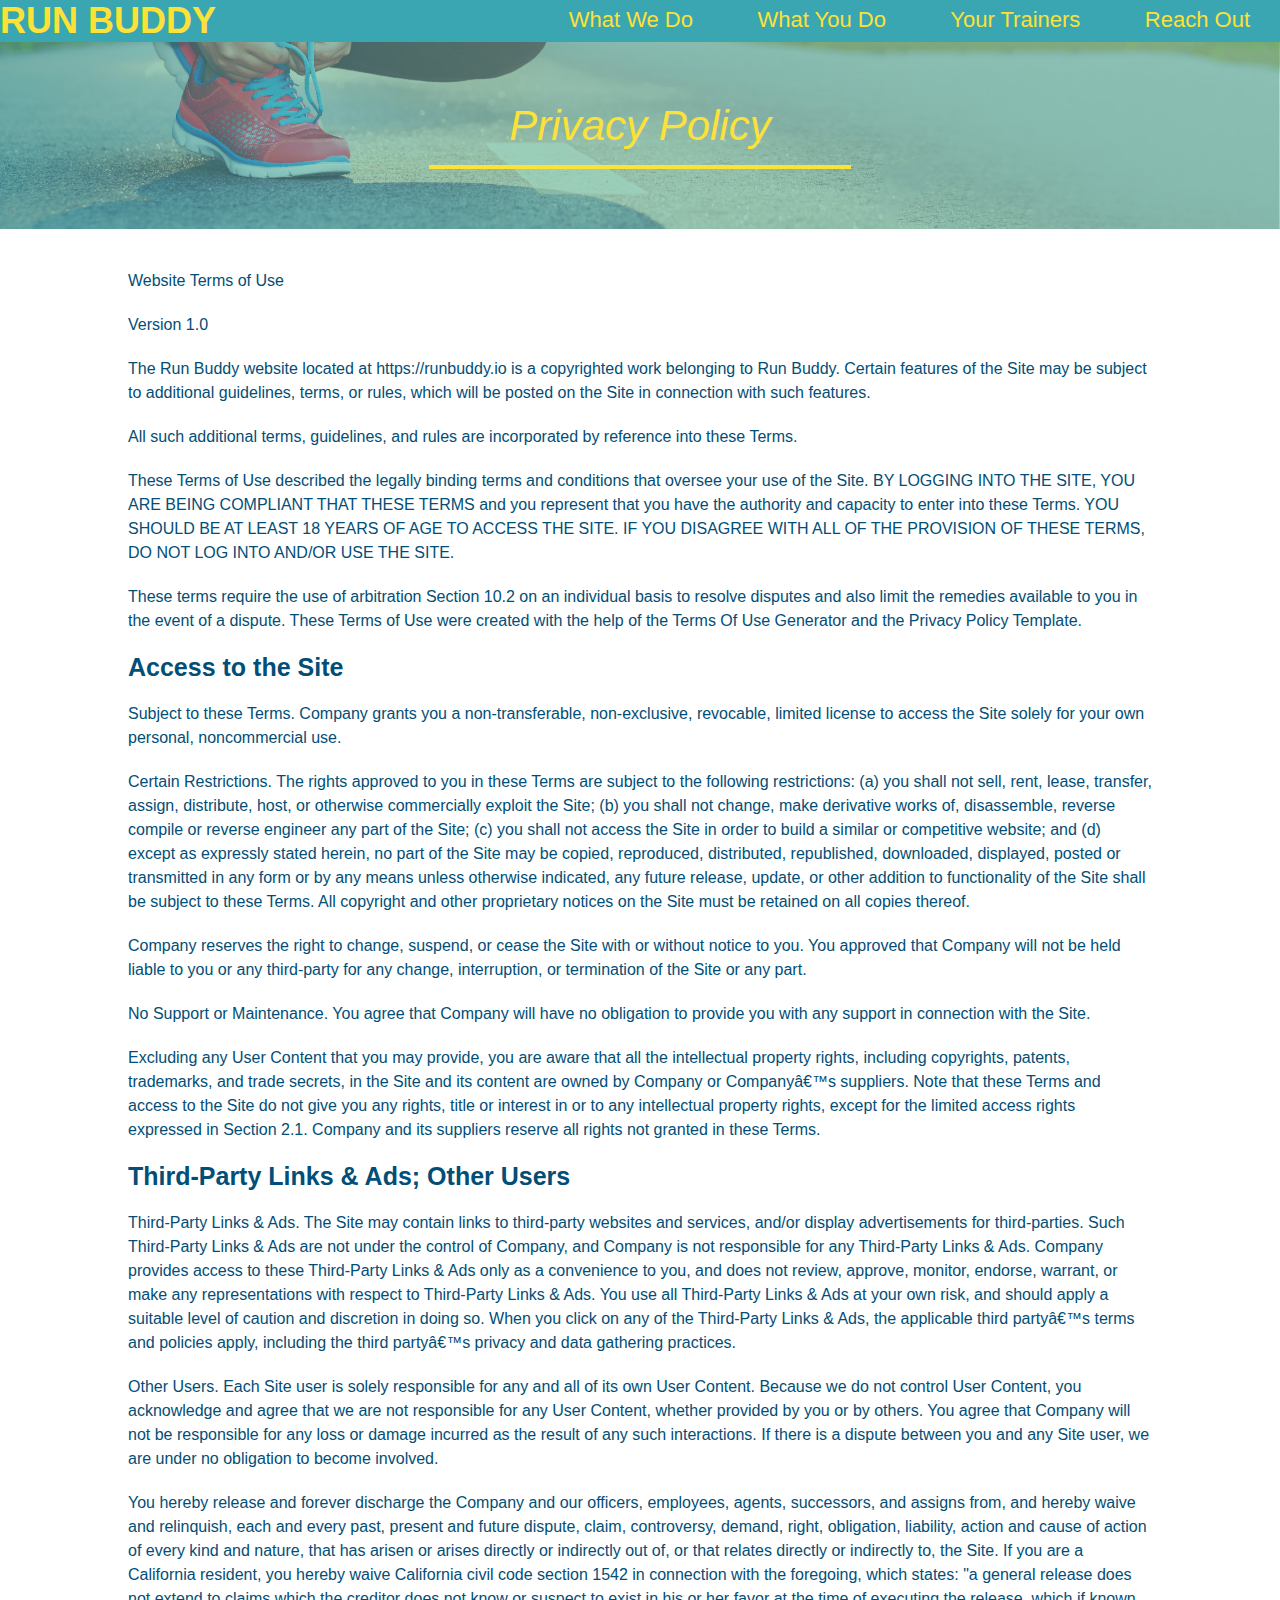
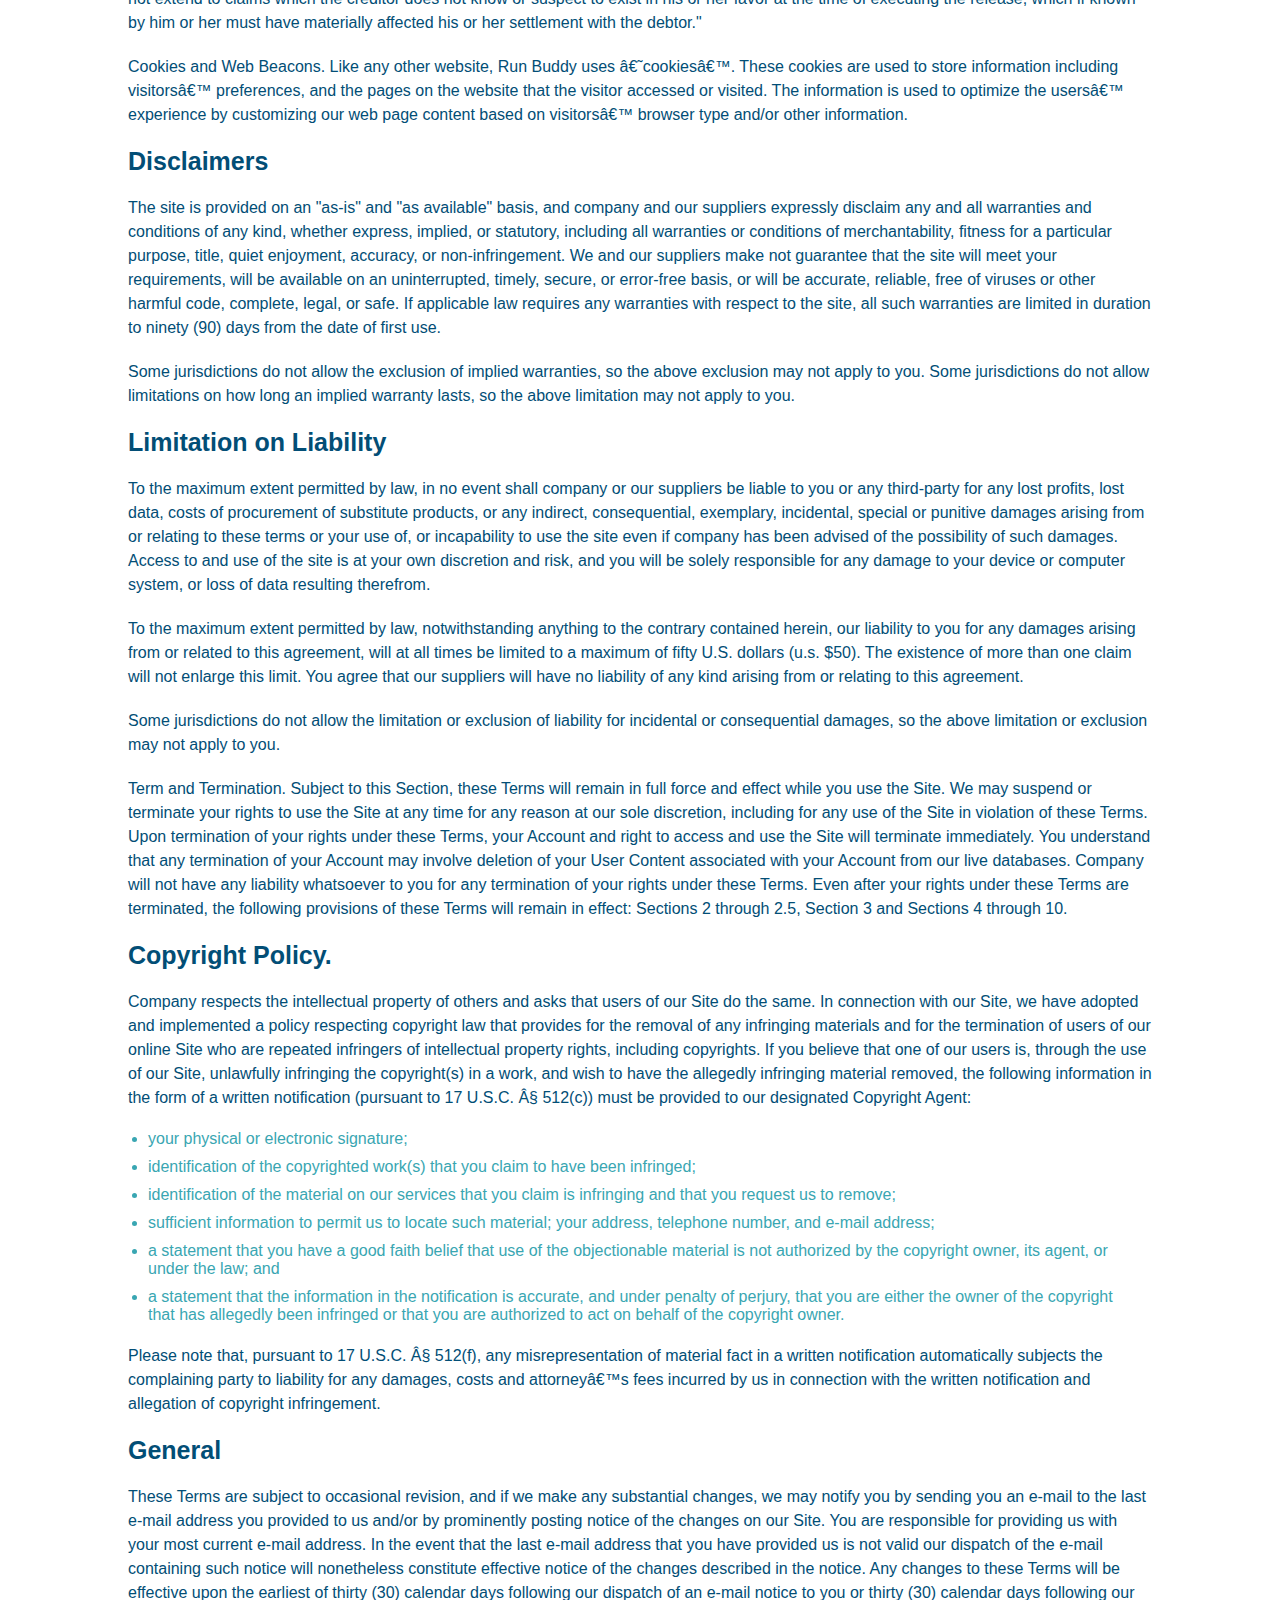
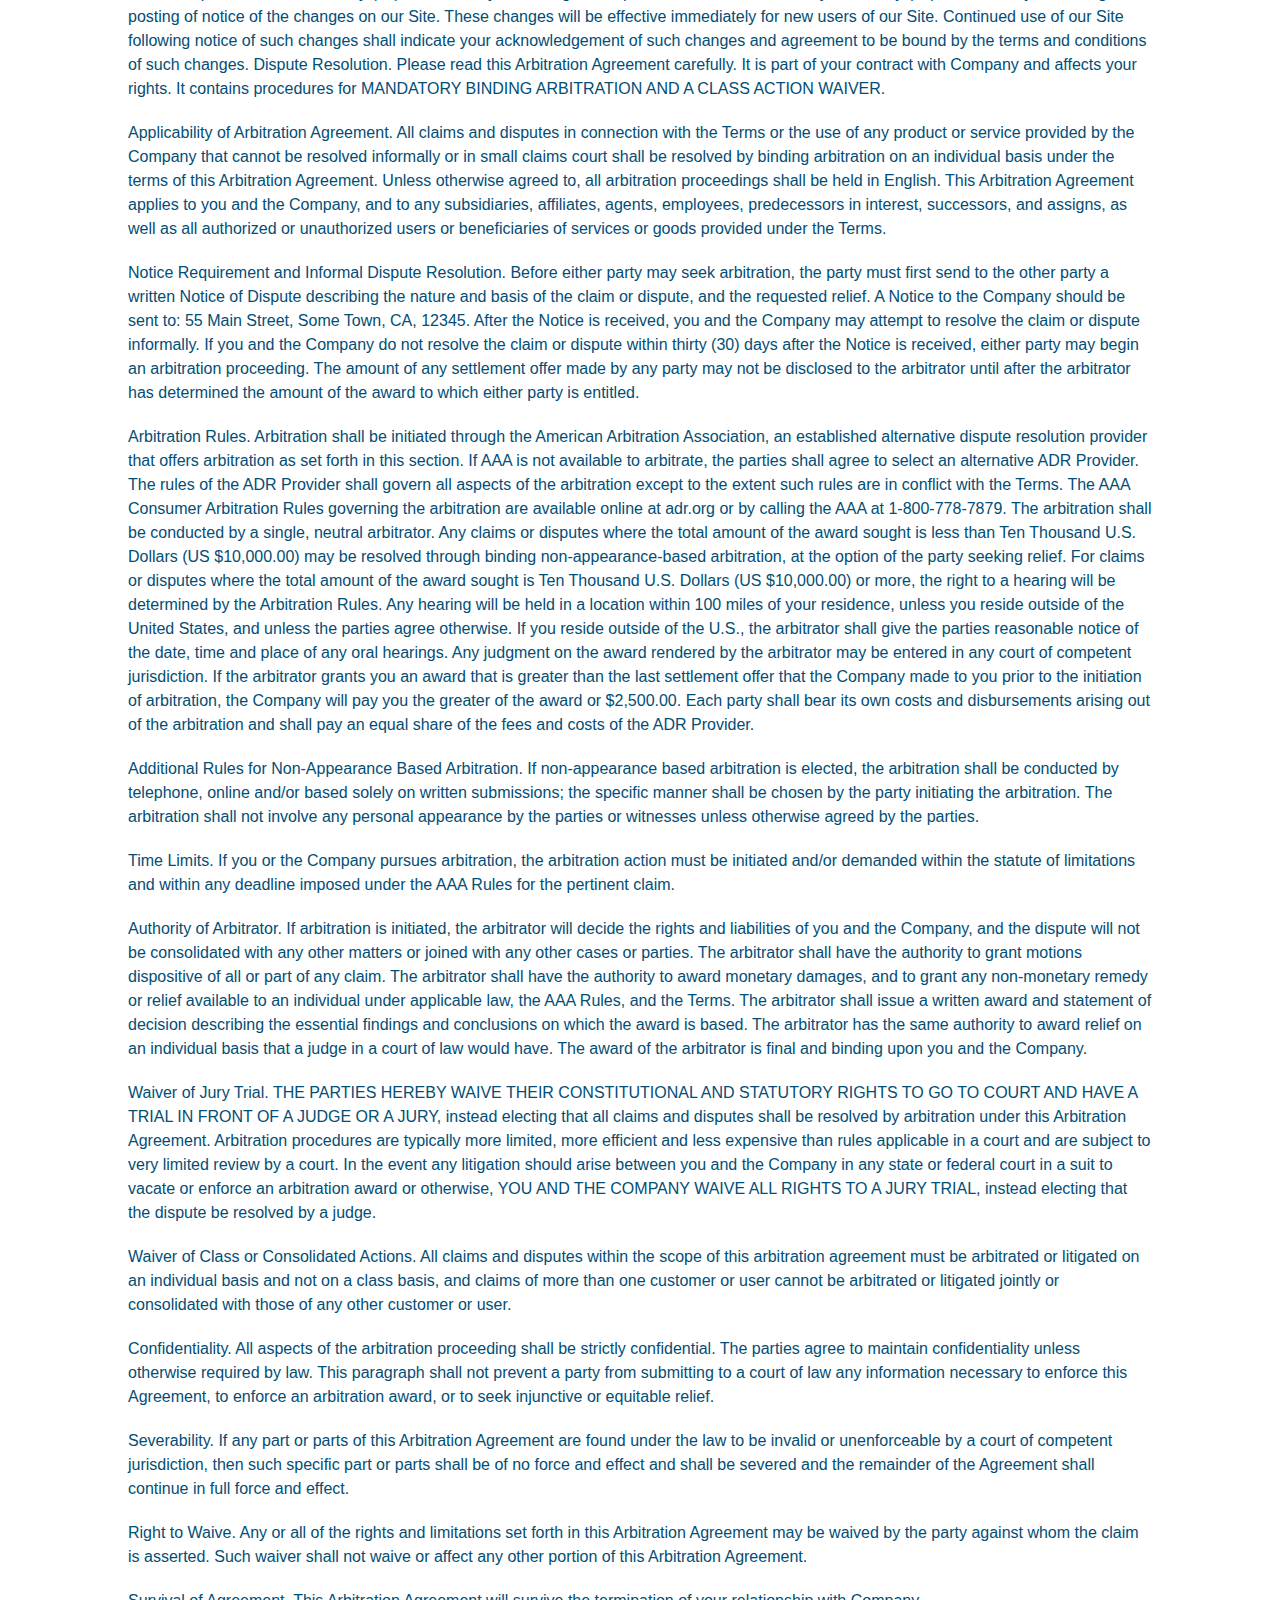
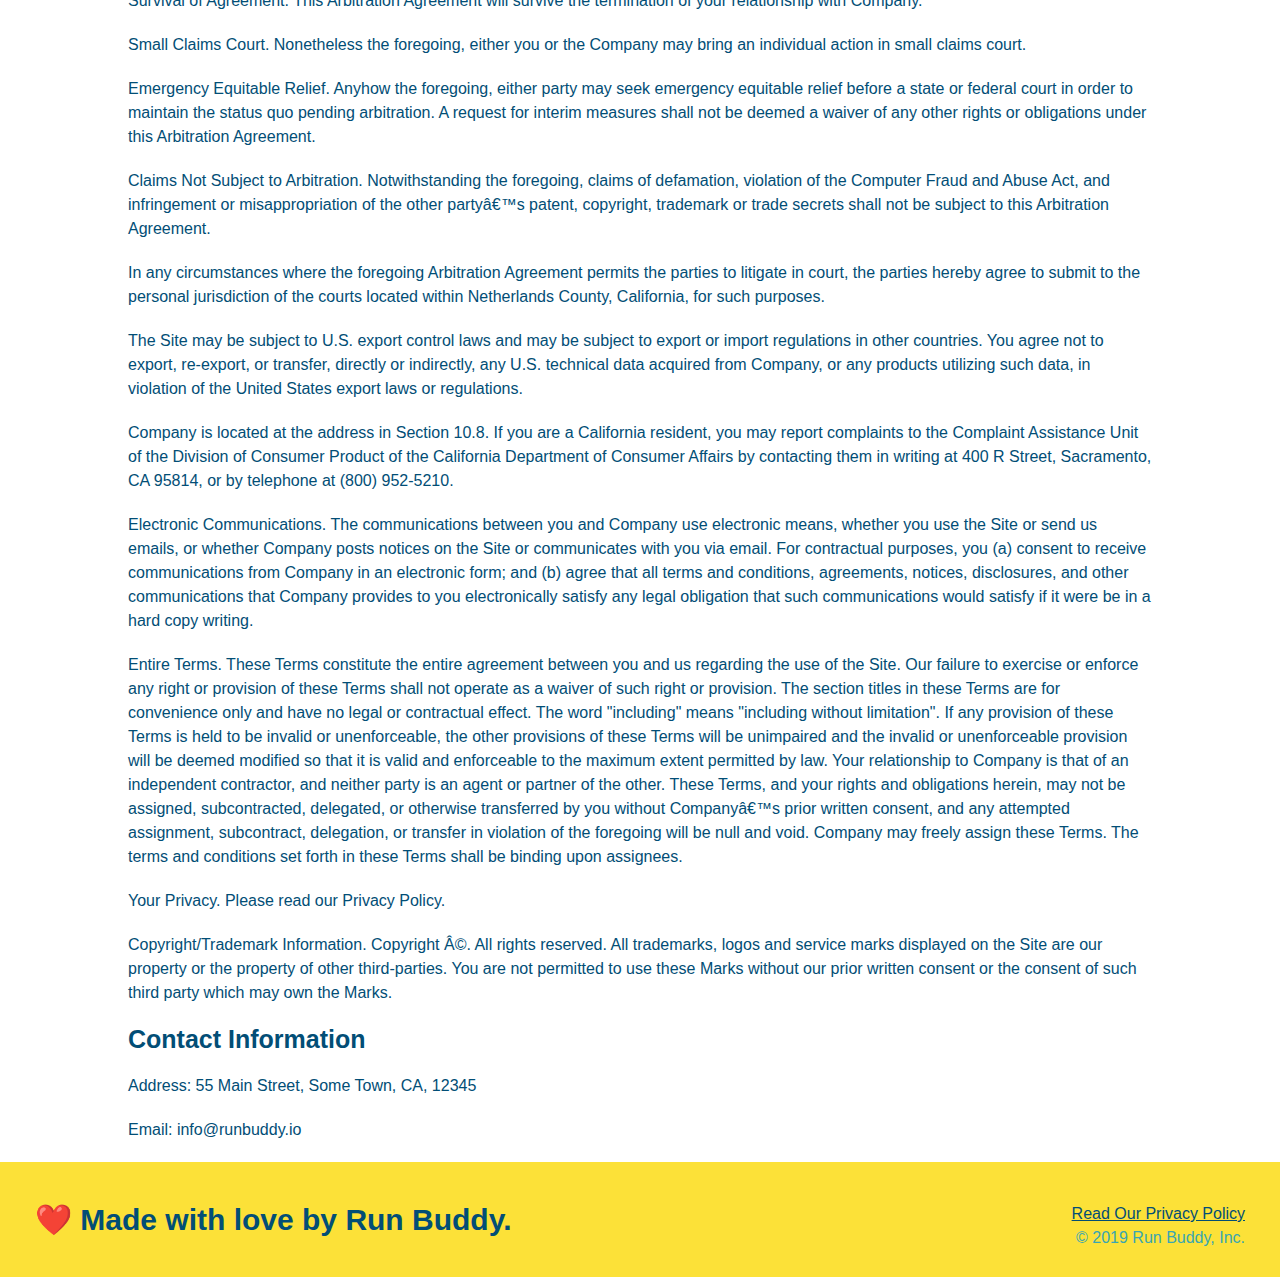
==== privacy-policy.html @ 7460c60f "<privacy policy>" ====
<!DOCTYPE html>
<html lang="en">
<head>
    <meta charset="UTF-8">
    <title>Privacy Policy - Run Buddy</title>
    <link rel="stylesheet" href="assets/css/style.css">
    <link rel="stylesheet" href="assets/css/secondary-style.css">
</head>
<body>
<header> 
    <h1>
        <a href="/">RUN BUDDY</a>
    </h1>
<nav>
<!--unorder list elments-->
<ul>
    <!--list item elment-->
<li>
    <!--anchor elemnt-->
    <a href="index.html#what-we-do">What We Do</a>
</li>
<li>
    <a href="index.html#what-you-do">What You Do</a>
</li>
<li>
    <a href="index.html#your-trainers">Your Trainers</a>
</li>
<li>
    <a href="index.html#reach-out">Reach Out</a>
</li>
</ul>
</nav>
</header>
<section class="hero">
    <h2 class="page-title">Privacy Policy</h2>
</section>
<article class="secondary-content">
    <p>
        Website Terms of Use
      </p>

      <p>
        Version 1.0
      </p>

      <p>
        The Run Buddy website located at https://runbuddy.io is a copyrighted work belonging to Run Buddy. Certain
        features of the Site may be subject to additional guidelines, terms, or rules, which will be posted on the Site
        in connection with such features.
      </p>

      <p>
        All such additional terms, guidelines, and rules are incorporated by reference into these Terms.
      </p>

      <p>
        These Terms of Use described the legally binding terms and conditions that oversee your use of the Site. BY
        LOGGING INTO THE SITE, YOU ARE BEING COMPLIANT THAT THESE TERMS and you represent that you have the authority
        and capacity to enter into these Terms. YOU SHOULD BE AT LEAST 18 YEARS OF AGE TO ACCESS THE SITE. IF YOU
        DISAGREE WITH ALL OF THE PROVISION OF THESE TERMS, DO NOT LOG INTO AND/OR USE THE SITE.
      </p>

      <p>
        These terms require the use of arbitration Section 10.2 on an individual basis to resolve disputes and also
        limit the remedies available to you in the event of a dispute. These Terms of Use were created with the help of
        the Terms Of Use Generator and the Privacy Policy Template.
      </p>

      <h3>
        Access to the Site
      </h3>

      <p>
        Subject to these Terms. Company grants you a non-transferable, non-exclusive, revocable, limited license to
        access the Site solely for your own personal, noncommercial use.
      </p>

      <p>
        Certain Restrictions. The rights approved to you in these Terms are subject to the following restrictions: (a)
        you shall not sell, rent, lease, transfer, assign, distribute, host, or otherwise commercially exploit the Site;
        (b) you shall not change, make derivative works of, disassemble, reverse compile or reverse engineer any part of
        the Site; (c) you shall not access the Site in order to build a similar or competitive website; and (d) except
        as expressly stated herein, no part of the Site may be copied, reproduced, distributed, republished, downloaded,
        displayed, posted or transmitted in any form or by any means unless otherwise indicated, any future release,
        update, or other addition to functionality of the Site shall be subject to these Terms. All copyright and other
        proprietary notices on the Site must be retained on all copies thereof.
      </p>

      <p>
        Company reserves the right to change, suspend, or cease the Site with or without notice to you. You approved
        that Company will not be held liable to you or any third-party for any change, interruption, or termination of
        the Site or any part.
      </p>

      <p>
        No Support or Maintenance. You agree that Company will have no obligation to provide you with any support in
        connection with the Site.
      </p>

      <p>
        Excluding any User Content that you may provide, you are aware that all the intellectual property rights,
        including copyrights, patents, trademarks, and trade secrets, in the Site and its content are owned by Company
        or Companyâ€™s suppliers. Note that these Terms and access to the Site do not give you any rights, title or
        interest in or to any intellectual property rights, except for the limited access rights expressed in Section
        2.1. Company and its suppliers reserve all rights not granted in these Terms.
      </p>

      <h3>
        Third-Party Links & Ads; Other Users
      </h3>

      <p>
        Third-Party Links & Ads. The Site may contain links to third-party websites and services, and/or display
        advertisements for third-parties. Such Third-Party Links & Ads are not under the control of Company, and Company
        is not responsible for any Third-Party Links & Ads. Company provides access to these Third-Party Links & Ads
        only as a convenience to you, and does not review, approve, monitor, endorse, warrant, or make any
        representations with respect to Third-Party Links & Ads. You use all Third-Party Links & Ads at your own risk,
        and should apply a suitable level of caution and discretion in doing so. When you click on any of the
        Third-Party Links & Ads, the applicable third partyâ€™s terms and policies apply, including the third partyâ€™s
        privacy and data gathering practices.
      </p>

      <p>
        Other Users. Each Site user is solely responsible for any and all of its own User Content. Because we do not
        control User Content, you acknowledge and agree that we are not responsible for any User Content, whether
        provided by you or by others. You agree that Company will not be responsible for any loss or damage incurred as
        the result of any such interactions. If there is a dispute between you and any Site user, we are under no
        obligation to become involved.
      </p>

      <p>
        You hereby release and forever discharge the Company and our officers, employees, agents, successors, and
        assigns from, and hereby waive and relinquish, each and every past, present and future dispute, claim,
        controversy, demand, right, obligation, liability, action and cause of action of every kind and nature, that has
        arisen or arises directly or indirectly out of, or that relates directly or indirectly to, the Site. If you are
        a California resident, you hereby waive California civil code section 1542 in connection with the foregoing,
        which states: "a general release does not extend to claims which the creditor does not know or suspect to exist
        in his or her favor at the time of executing the release, which if known by him or her must have materially
        affected his or her settlement with the debtor."
      </p>

      <p>
        Cookies and Web Beacons. Like any other website, Run Buddy uses â€˜cookiesâ€™. These cookies are used to store
        information including visitorsâ€™ preferences, and the pages on the website that the visitor accessed or visited.
        The information is used to optimize the usersâ€™ experience by customizing our web page content based on visitorsâ€™
        browser type and/or other information.
      </p>

      <h3>
        Disclaimers
      </h3>

      <p>
        The site is provided on an "as-is" and "as available" basis, and company and our suppliers expressly disclaim
        any and all warranties and conditions of any kind, whether express, implied, or statutory, including all
        warranties or conditions of merchantability, fitness for a particular purpose, title, quiet enjoyment, accuracy,
        or non-infringement. We and our suppliers make not guarantee that the site will meet your requirements, will be
        available on an uninterrupted, timely, secure, or error-free basis, or will be accurate, reliable, free of
        viruses or other harmful code, complete, legal, or safe. If applicable law requires any warranties with respect
        to the site, all such warranties are limited in duration to ninety (90) days from the date of first use.
      </p>

      <p>
        Some jurisdictions do not allow the exclusion of implied warranties, so the above exclusion may not apply to
        you. Some jurisdictions do not allow limitations on how long an implied warranty lasts, so the above limitation
        may not apply to you.
      </p>

      <h3>
        Limitation on Liability
      </h3>

      <p>
        To the maximum extent permitted by law, in no event shall company or our suppliers be liable to you or any
        third-party for any lost profits, lost data, costs of procurement of substitute products, or any indirect,
        consequential, exemplary, incidental, special or punitive damages arising from or relating to these terms or
        your use of, or incapability to use the site even if company has been advised of the possibility of such
        damages. Access to and use of the site is at your own discretion and risk, and you will be solely responsible
        for any damage to your device or computer system, or loss of data resulting therefrom.
      </p>

      <p>
        To the maximum extent permitted by law, notwithstanding anything to the contrary contained herein, our liability
        to you for any damages arising from or related to this agreement, will at all times be limited to a maximum of
        fifty U.S. dollars (u.s. $50). The existence of more than one claim will not enlarge this limit. You agree that
        our suppliers will have no liability of any kind arising from or relating to this agreement.
      </p>

      <p>
        Some jurisdictions do not allow the limitation or exclusion of liability for incidental or consequential
        damages, so the above limitation or exclusion may not apply to you.
      </p>

      <p>
        Term and Termination. Subject to this Section, these Terms will remain in full force and effect while you use
        the Site. We may suspend or terminate your rights to use the Site at any time for any reason at our sole
        discretion, including for any use of the Site in violation of these Terms. Upon termination of your rights under
        these Terms, your Account and right to access and use the Site will terminate immediately. You understand that
        any termination of your Account may involve deletion of your User Content associated with your Account from our
        live databases. Company will not have any liability whatsoever to you for any termination of your rights under
        these Terms. Even after your rights under these Terms are terminated, the following provisions of these Terms
        will remain in effect: Sections 2 through 2.5, Section 3 and Sections 4 through 10.
      </p>

      <h3>
        Copyright Policy.
      </h3>

      <p>
        Company respects the intellectual property of others and asks that users of our Site do the same. In connection
        with our Site, we have adopted and implemented a policy respecting copyright law that provides for the removal
        of any infringing materials and for the termination of users of our online Site who are repeated infringers of
        intellectual property rights, including copyrights. If you believe that one of our users is, through the use of
        our Site, unlawfully infringing the copyright(s) in a work, and wish to have the allegedly infringing material
        removed, the following information in the form of a written notification (pursuant to 17 U.S.C. Â§ 512(c)) must
        be provided to our designated Copyright Agent:
      </p>

      <ul>
        <li>
          your physical or electronic signature;
        </li>
        <li>
          identification of the copyrighted work(s) that you claim to have been infringed;
        </li>
        <li>
          identification of the material on our services that you claim is infringing and that you request us to remove;
        </li>
        <li>
          sufficient information to permit us to locate such material; your address, telephone number, and e-mail
          address;
        </li>
        <li>
          a statement that you have a good faith belief that use of the objectionable material is not authorized by the
          copyright owner, its agent, or under the law; and
        </li>
        <li>
          a statement that the information in the notification is accurate, and under penalty of perjury, that you are
          either the owner of the copyright that has allegedly been infringed or that you are authorized to act on
          behalf of the copyright owner.
        </li>
      </ul>

      <p>
        Please note that, pursuant to 17 U.S.C. Â§ 512(f), any misrepresentation of material fact in a written
        notification automatically subjects the complaining party to liability for any damages, costs and attorneyâ€™s
        fees incurred by us in connection with the written notification and allegation of copyright infringement.
      </p>

      <h3>
        General
      </h3>

      <p>
        These Terms are subject to occasional revision, and if we make any substantial changes, we may notify you by
        sending you an e-mail to the last e-mail address you provided to us and/or by prominently posting notice of the
        changes on our Site. You are responsible for providing us with your most current e-mail address. In the event
        that the last e-mail address that you have provided us is not valid our dispatch of the e-mail containing such
        notice will nonetheless constitute effective notice of the changes described in the notice. Any changes to these
        Terms will be effective upon the earliest of thirty (30) calendar days following our dispatch of an e-mail
        notice to you or thirty (30) calendar days following our posting of notice of the changes on our Site. These
        changes will be effective immediately for new users of our Site. Continued use of our Site following notice of
        such changes shall indicate your acknowledgement of such changes and agreement to be bound by the terms and
        conditions of such changes. Dispute Resolution. Please read this Arbitration Agreement carefully. It is part of
        your contract with Company and affects your rights. It contains procedures for MANDATORY BINDING ARBITRATION AND
        A CLASS ACTION WAIVER.
      </p>

      <p>
        Applicability of Arbitration Agreement. All claims and disputes in connection with the Terms or the use of any
        product or service provided by the Company that cannot be resolved informally or in small claims court shall be
        resolved by binding arbitration on an individual basis under the terms of this Arbitration Agreement. Unless
        otherwise agreed to, all arbitration proceedings shall be held in English. This Arbitration Agreement applies to
        you and the Company, and to any subsidiaries, affiliates, agents, employees, predecessors in interest,
        successors, and assigns, as well as all authorized or unauthorized users or beneficiaries of services or goods
        provided under the Terms.
      </p>

      <p>
        Notice Requirement and Informal Dispute Resolution. Before either party may seek arbitration, the party must
        first send to the other party a written Notice of Dispute describing the nature and basis of the claim or
        dispute, and the requested relief. A Notice to the Company should be sent to: 55 Main Street, Some Town, CA,
        12345. After the Notice is received, you and the Company may attempt to resolve the claim or dispute informally.
        If you and the Company do not resolve the claim or dispute within thirty (30) days after the Notice is received,
        either party may begin an arbitration proceeding. The amount of any settlement offer made by any party may not
        be disclosed to the arbitrator until after the arbitrator has determined the amount of the award to which either
        party is entitled.
      </p>

      <p>
        Arbitration Rules. Arbitration shall be initiated through the American Arbitration Association, an established
        alternative dispute resolution provider that offers arbitration as set forth in this section. If AAA is not
        available to arbitrate, the parties shall agree to select an alternative ADR Provider. The rules of the ADR
        Provider shall govern all aspects of the arbitration except to the extent such rules are in conflict with the
        Terms. The AAA Consumer Arbitration Rules governing the arbitration are available online at adr.org or by
        calling the AAA at 1-800-778-7879. The arbitration shall be conducted by a single, neutral arbitrator. Any
        claims or disputes where the total amount of the award sought is less than Ten Thousand U.S. Dollars (US
        $10,000.00) may be resolved through binding non-appearance-based arbitration, at the option of the party seeking
        relief. For claims or disputes where the total amount of the award sought is Ten Thousand U.S. Dollars (US
        $10,000.00) or more, the right to a hearing will be determined by the Arbitration Rules. Any hearing will be
        held in a location within 100 miles of your residence, unless you reside outside of the United States, and
        unless the parties agree otherwise. If you reside outside of the U.S., the arbitrator shall give the parties
        reasonable notice of the date, time and place of any oral hearings. Any judgment on the award rendered by the
        arbitrator may be entered in any court of competent jurisdiction. If the arbitrator grants you an award that is
        greater than the last settlement offer that the Company made to you prior to the initiation of arbitration, the
        Company will pay you the greater of the award or $2,500.00. Each party shall bear its own costs and
        disbursements arising out of the arbitration and shall pay an equal share of the fees and costs of the ADR
        Provider.
      </p>

      <p>
        Additional Rules for Non-Appearance Based Arbitration. If non-appearance based arbitration is elected, the
        arbitration shall be conducted by telephone, online and/or based solely on written submissions; the specific
        manner shall be chosen by the party initiating the arbitration. The arbitration shall not involve any personal
        appearance by the parties or witnesses unless otherwise agreed by the parties.
      </p>

      <p>
        Time Limits. If you or the Company pursues arbitration, the arbitration action must be initiated and/or demanded
        within the statute of limitations and within any deadline imposed under the AAA Rules for the pertinent claim.
      </p>

      <p>
        Authority of Arbitrator. If arbitration is initiated, the arbitrator will decide the rights and liabilities of
        you and the Company, and the dispute will not be consolidated with any other matters or joined with any other
        cases or parties. The arbitrator shall have the authority to grant motions dispositive of all or part of any
        claim. The arbitrator shall have the authority to award monetary damages, and to grant any non-monetary remedy
        or relief available to an individual under applicable law, the AAA Rules, and the Terms. The arbitrator shall
        issue a written award and statement of decision describing the essential findings and conclusions on which the
        award is based. The arbitrator has the same authority to award relief on an individual basis that a judge in a
        court of law would have. The award of the arbitrator is final and binding upon you and the Company.
      </p>

      <p>
        Waiver of Jury Trial. THE PARTIES HEREBY WAIVE THEIR CONSTITUTIONAL AND STATUTORY RIGHTS TO GO TO COURT AND HAVE
        A TRIAL IN FRONT OF A JUDGE OR A JURY, instead electing that all claims and disputes shall be resolved by
        arbitration under this Arbitration Agreement. Arbitration procedures are typically more limited, more efficient
        and less expensive than rules applicable in a court and are subject to very limited review by a court. In the
        event any litigation should arise between you and the Company in any state or federal court in a suit to vacate
        or enforce an arbitration award or otherwise, YOU AND THE COMPANY WAIVE ALL RIGHTS TO A JURY TRIAL, instead
        electing that the dispute be resolved by a judge.
      </p>

      <p>
        Waiver of Class or Consolidated Actions. All claims and disputes within the scope of this arbitration agreement
        must be arbitrated or litigated on an individual basis and not on a class basis, and claims of more than one
        customer or user cannot be arbitrated or litigated jointly or consolidated with those of any other customer or
        user.
      </p>

      <p>
        Confidentiality. All aspects of the arbitration proceeding shall be strictly confidential. The parties agree to
        maintain confidentiality unless otherwise required by law. This paragraph shall not prevent a party from
        submitting to a court of law any information necessary to enforce this Agreement, to enforce an arbitration
        award, or to seek injunctive or equitable relief.
      </p>

      <p>
        Severability. If any part or parts of this Arbitration Agreement are found under the law to be invalid or
        unenforceable by a court of competent jurisdiction, then such specific part or parts shall be of no force and
        effect and shall be severed and the remainder of the Agreement shall continue in full force and effect.
      </p>

      <p>
        Right to Waive. Any or all of the rights and limitations set forth in this Arbitration Agreement may be waived
        by the party against whom the claim is asserted. Such waiver shall not waive or affect any other portion of this
        Arbitration Agreement.
      </p>

      <p>
        Survival of Agreement. This Arbitration Agreement will survive the termination of your relationship with
        Company.
      </p>

      <p>
        Small Claims Court. Nonetheless the foregoing, either you or the Company may bring an individual action in small
        claims court.
      </p>

      <p>
        Emergency Equitable Relief. Anyhow the foregoing, either party may seek emergency equitable relief before a
        state or federal court in order to maintain the status quo pending arbitration. A request for interim measures
        shall not be deemed a waiver of any other rights or obligations under this Arbitration Agreement.
      </p>

      <p>
        Claims Not Subject to Arbitration. Notwithstanding the foregoing, claims of defamation, violation of the
        Computer Fraud and Abuse Act, and infringement or misappropriation of the other partyâ€™s patent, copyright,
        trademark or trade secrets shall not be subject to this Arbitration Agreement.
      </p>

      <p>
        In any circumstances where the foregoing Arbitration Agreement permits the parties to litigate in court, the
        parties hereby agree to submit to the personal jurisdiction of the courts located within Netherlands County,
        California, for such purposes.
      </p>

      <p>
        The Site may be subject to U.S. export control laws and may be subject to export or import regulations in other
        countries. You agree not to export, re-export, or transfer, directly or indirectly, any U.S. technical data
        acquired from Company, or any products utilizing such data, in violation of the United States export laws or
        regulations.
      </p>

      <p>
        Company is located at the address in Section 10.8. If you are a California resident, you may report complaints
        to the Complaint Assistance Unit of the Division of Consumer Product of the California Department of Consumer
        Affairs by contacting them in writing at 400 R Street, Sacramento, CA 95814, or by telephone at (800) 952-5210.
      </p>

      <p>
        Electronic Communications. The communications between you and Company use electronic means, whether you use the
        Site or send us emails, or whether Company posts notices on the Site or communicates with you via email. For
        contractual purposes, you (a) consent to receive communications from Company in an electronic form; and (b)
        agree that all terms and conditions, agreements, notices, disclosures, and other communications that Company
        provides to you electronically satisfy any legal obligation that such communications would satisfy if it were be
        in a hard copy writing.
      </p>

      <p>
        Entire Terms. These Terms constitute the entire agreement between you and us regarding the use of the Site. Our
        failure to exercise or enforce any right or provision of these Terms shall not operate as a waiver of such right
        or provision. The section titles in these Terms are for convenience only and have no legal or contractual
        effect. The word "including" means "including without limitation". If any provision of these Terms is held to be
        invalid or unenforceable, the other provisions of these Terms will be unimpaired and the invalid or
        unenforceable provision will be deemed modified so that it is valid and enforceable to the maximum extent
        permitted by law. Your relationship to Company is that of an independent contractor, and neither party is an
        agent or partner of the other. These Terms, and your rights and obligations herein, may not be assigned,
        subcontracted, delegated, or otherwise transferred by you without Companyâ€™s prior written consent, and any
        attempted assignment, subcontract, delegation, or transfer in violation of the foregoing will be null and void.
        Company may freely assign these Terms. The terms and conditions set forth in these Terms shall be binding upon
        assignees.
      </p>

      <p>
        Your Privacy. Please read our Privacy Policy.
      </p>

      <p>
        Copyright/Trademark Information. Copyright Â©. All rights reserved. All trademarks, logos and service marks
        displayed on the Site are our property or the property of other third-parties. You are not permitted to use
        these Marks without our prior written consent or the consent of such third party which may own the Marks.
      </p>

      <h3>
        Contact Information
      </h3>

      <p>
        Address: 55 Main Street, Some Town, CA, 12345
      </p>

      <p>
        Email: info@runbuddy.io
      </p>
 
</article>
    

<footer>
    <h2> ❤️ Made with love by Run Buddy.</h2>
    <div>
        <a href="#">Read Our Privacy Policy</a><br />
        &copy; 2019 Run Buddy, Inc.
    </div>
</footer>
</body>
</html>
---- assets/css/style.css ----
* {
    margin:0;
    padding:0;
    box-sizing: border-box;
}

/*applying stle to header*/
header{
    padding: 20 px 35px;
    background-color: #39a6b2;
}
header h1{
    font-weight: bold;
    font-size: 36px;
    color:#fce138;
    margin: 0;
    display: inline;
}
header a{
    text-decoration: none;
    color:#fce138;
}
header nav{
    float: right;
    margin: 7px 0;
}
header nav ul li{
    display: inline;
}
header nav ul li a {
    margin: 0 30px;
    font-weight: lighter;
    font-size: 22px;
}

/*applying style to bod*/
body {
    color: #39a6b2;
    font-family: Helvetica, Arial, sans-serif;
}
footer{
    background:#fce138;
    width: 100%;
    padding: 40px 35px;
}
footer h2{
    display: inline;
    color: #024e76;
    font-size: 30px;
    margin: 0;
}
footer div{
    float: right;
    line-height: 1.5;
    text-align: right;
}
footer a{
    color: #024e76
}
section{
    padding: 60px;
}
.hero{
    background-image: url("../images/hero-bg.jpg");
    height: 600px;
    background-size: cover;
    background-position: center;
    position: relative;
}
.hero-form{
    background-color: #fce138;
    border: 3px solid #024e76;
    padding: 20px;
    width: 500px;
    color: #024e76;
    position: absolute;
    bottom: 120px;
    right: 140px;

}
.hero-form h3{
    font-size: 24px;
    margin: 0;
}
.hero-form p{
    margin: 5px 0 15px 0;
}
.form-input{
    border: 1px solid #024e76;
    display: block;
    padding: 7px 15px;
    font-size: 16px;
    color: #024e76;
    width: 100%;
    margin-bottom: 15px;
}
.hero-form label{
    margin: 0 5px;
}
.hero-form button{
    color: #fce138;
    background-color: #024e76;
    border: none;
    padding: 10px 20px;
    font-size: 16px;
}
.intro{
    text-align: center;
}
.intro p{
    line-height: 1.7;
    color: #39a6b2;
    width: 80%;
    font-size: 20px;
    margin: 0 auto;
}
.steps{
    text-align: center;
    background: #fce138;
}
.steps div{
    margin-bottom: 80px;
}
.steps img{
    width: 15%;
    margin: 10px 0;
}
.steps h3{
    color: #024e76;
    font-size: 46px;
    margin-top: 10px;
}
.steps p{
    color: #39a6b2;
    font-size: 23px;
}
.steps span{
    font-size: 38px;
}
.section-title{
    font-size: 55px;
    color: #024e76;
    margin-bottom: 35px;
    padding: 0 100px 20px 100px;
    display: inline-block;
    border-bottom: 3px solid;
}
.primary-border{
    border-color: #fce138;
}
.secondary-border{
    border-color: #39a6b2;
}
.trainers{
    text-align: center;
}
.trainer{
    width: 900px;
    margin: 0 auto 30px auto;
    background: #024e76;
    color: #fce138;
    overflow: auto;
}
.trainer img{
    width: 35%;
    float: left;
}
.trainer-bio{
    padding: 35px;
    float: left;
    width: 65%;
}
.trainer-bio h3{
    font-size: 32px;
    margin-bottom: 8px;

}
.trainer-bio h4{
    font-weight:lighter;
    font-size: 26px;
    margin-bottom: 25px;
}
.trainer-bio p{
    font-size: 17px;
    line-height: 1.3;
}
.text-left{
    text-align: left;
}
.text-right{
    text-align: right;
}
.contact {
    text-align: center;
    background: #024e76;
  }
  
  .contact h2 {
    color: #fce138;
  }
  
  .contact-info iframe {
    width: 400px;
    height: 400px;
  }
  
  .contact-info div {
    width: 410px;
    display: inline-block;
    vertical-align: top;
    text-align: left;
    margin: 30px 0 0 60px;
    color: white;
  }
  
  .contact-info h3 {
    color: #fce138;
    font-size: 32px;
  }
  
  .contact-info p,
  .contact-info address {
    margin: 20px 0;
    line-height: 1.5;
    font-size: 20px;
    font-style: normal;
  }
  
  .contact-info a {
    color: #fce138;
  }
---- assets/css/secondary-style.css ----
.hero {
    background-position: bottom;
    height: auto;
    text-align: center;
    margin-bottom: 40px;
  }
  
  .page-title {
    color: #fce138;
    display: inline-block;
    border-bottom: 4px solid #fce138;
    padding: 0 80px 15px 80px;
    font-weight: normal;
    font-size: 42px;
    font-style: italic;
  }
  
  .secondary-content {
    width: 80%;
    margin: 0 auto;
    color: #024e76;
  }
  
  .secondary-content h3 {
    font-size: 25px;
    margin: 20px 0;
  }
  
  .secondary-content p {
    font-size: 16px;
    line-height: 1.5;
    margin: 20px 0;
  }
  
  .secondary-content ul {
    margin: 15px 20px;
  }
  
  .secondary-content li {
    color: #39a6b2;
    margin: 10px 0;
  }
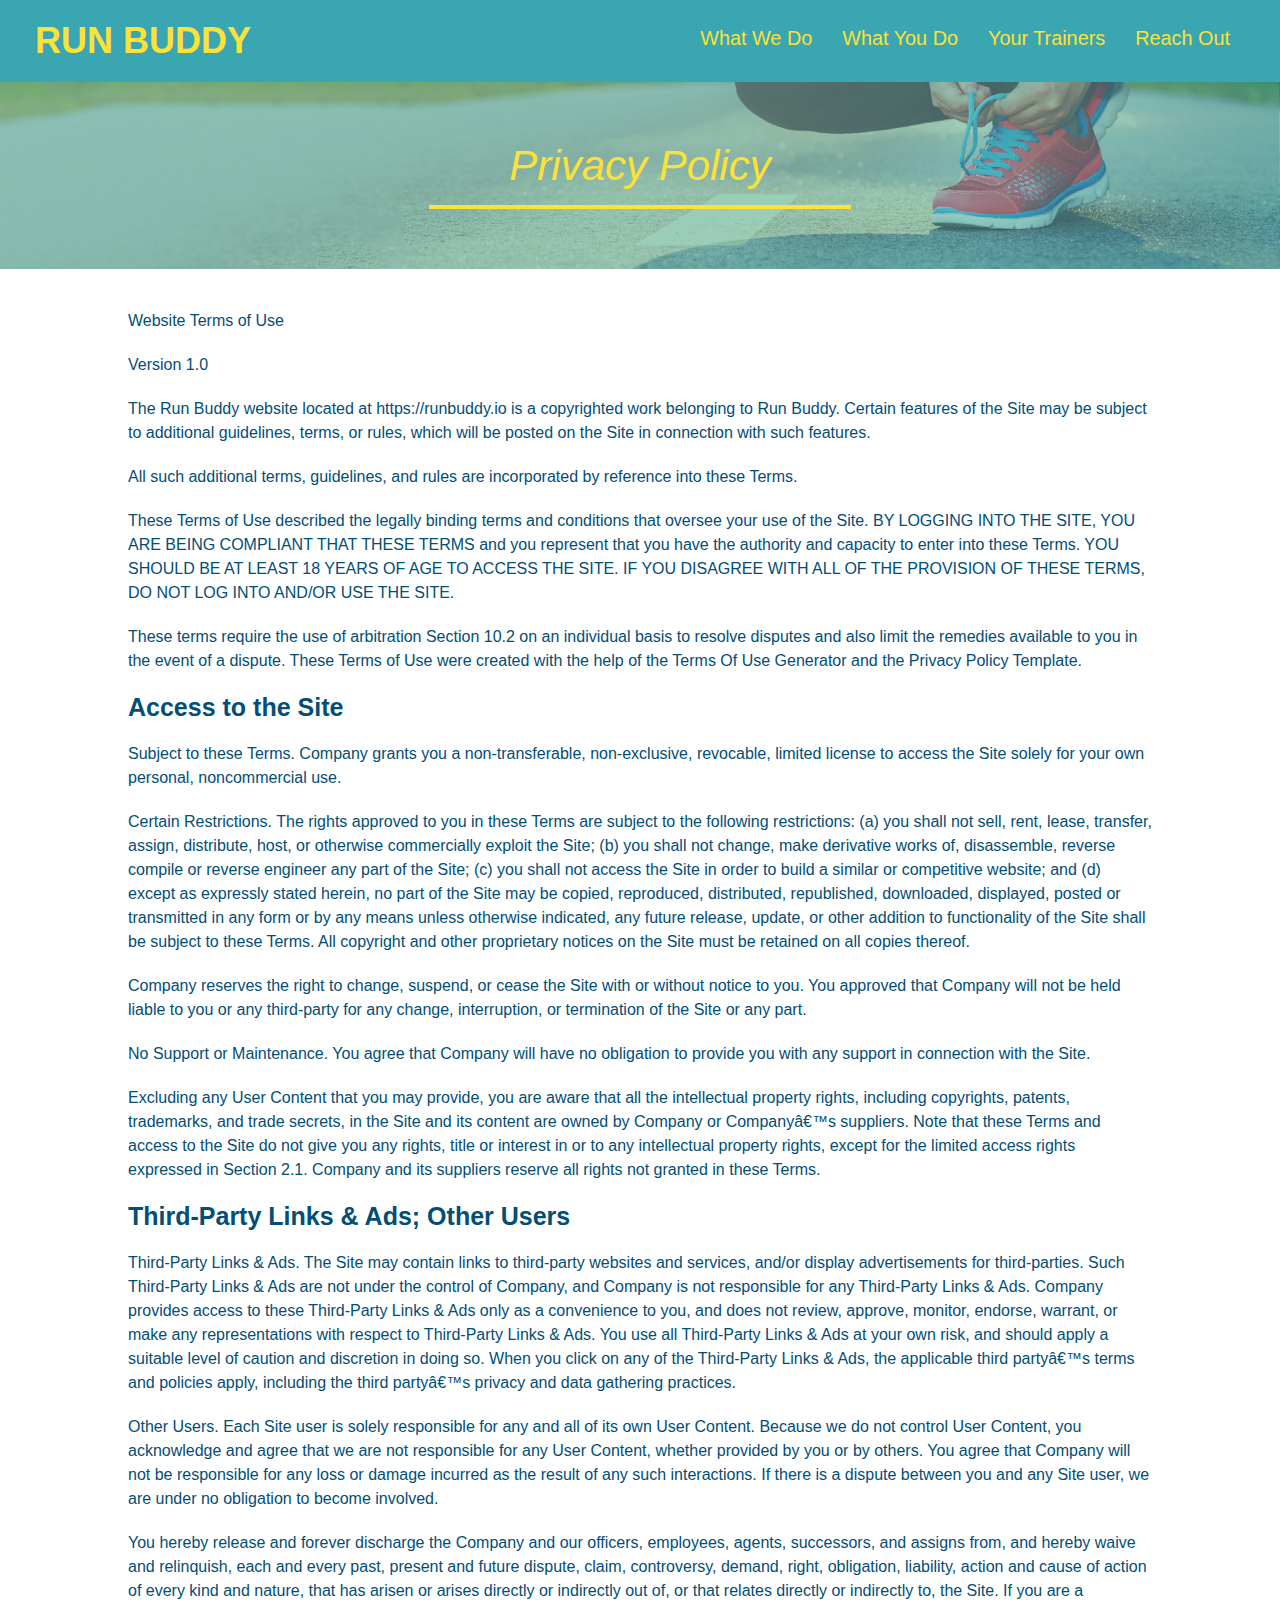
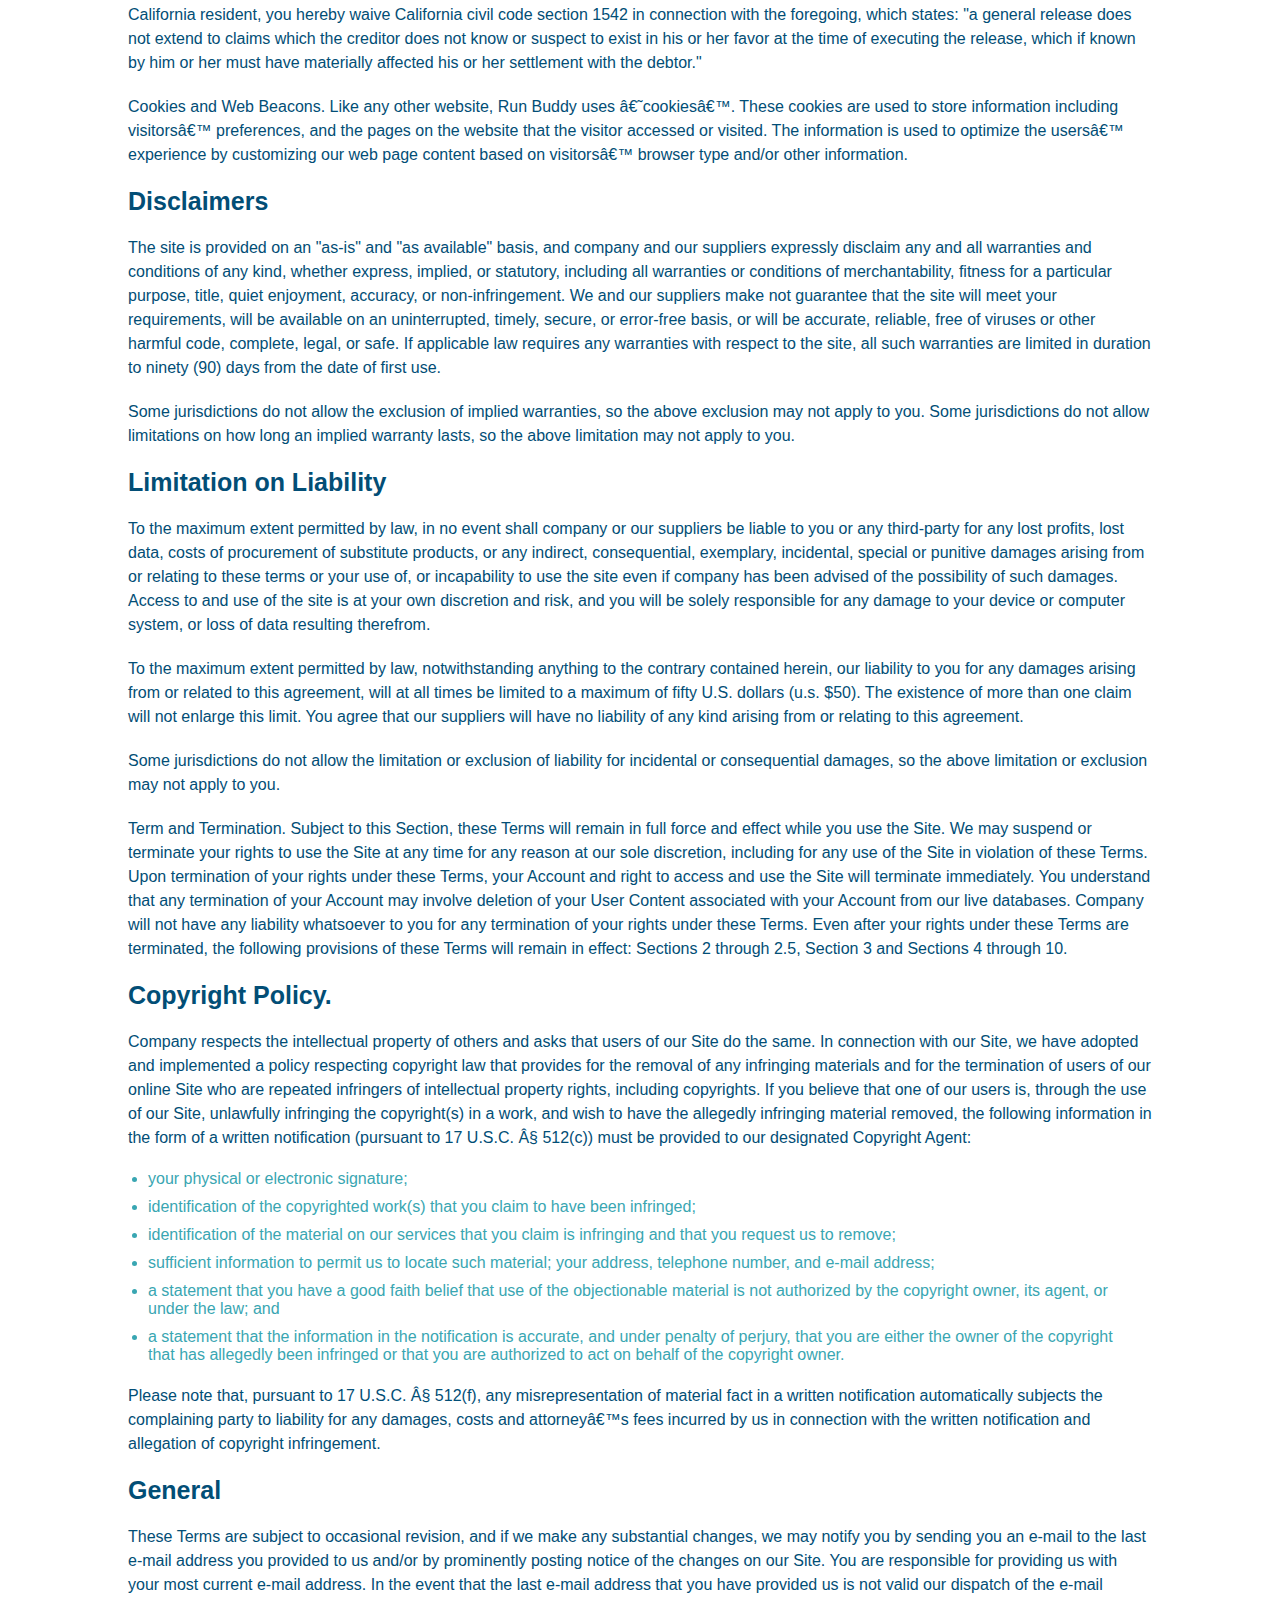
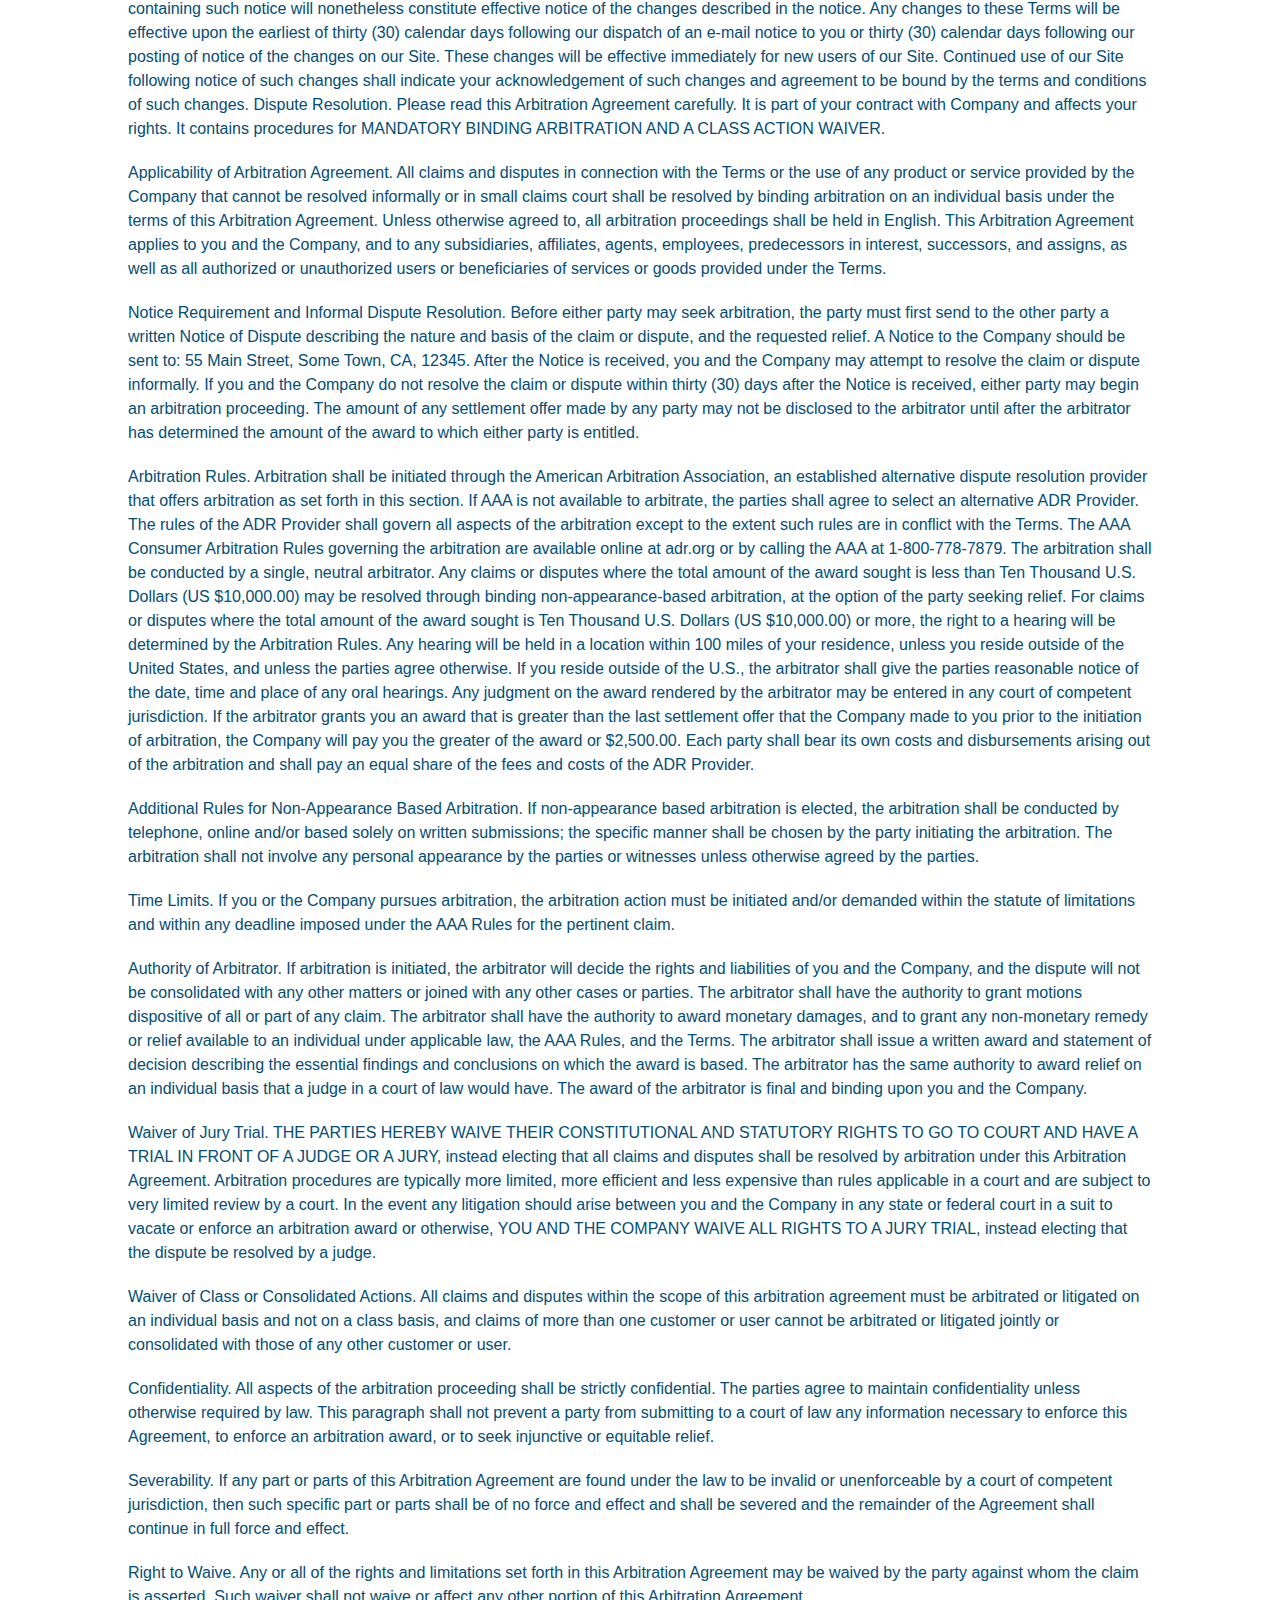
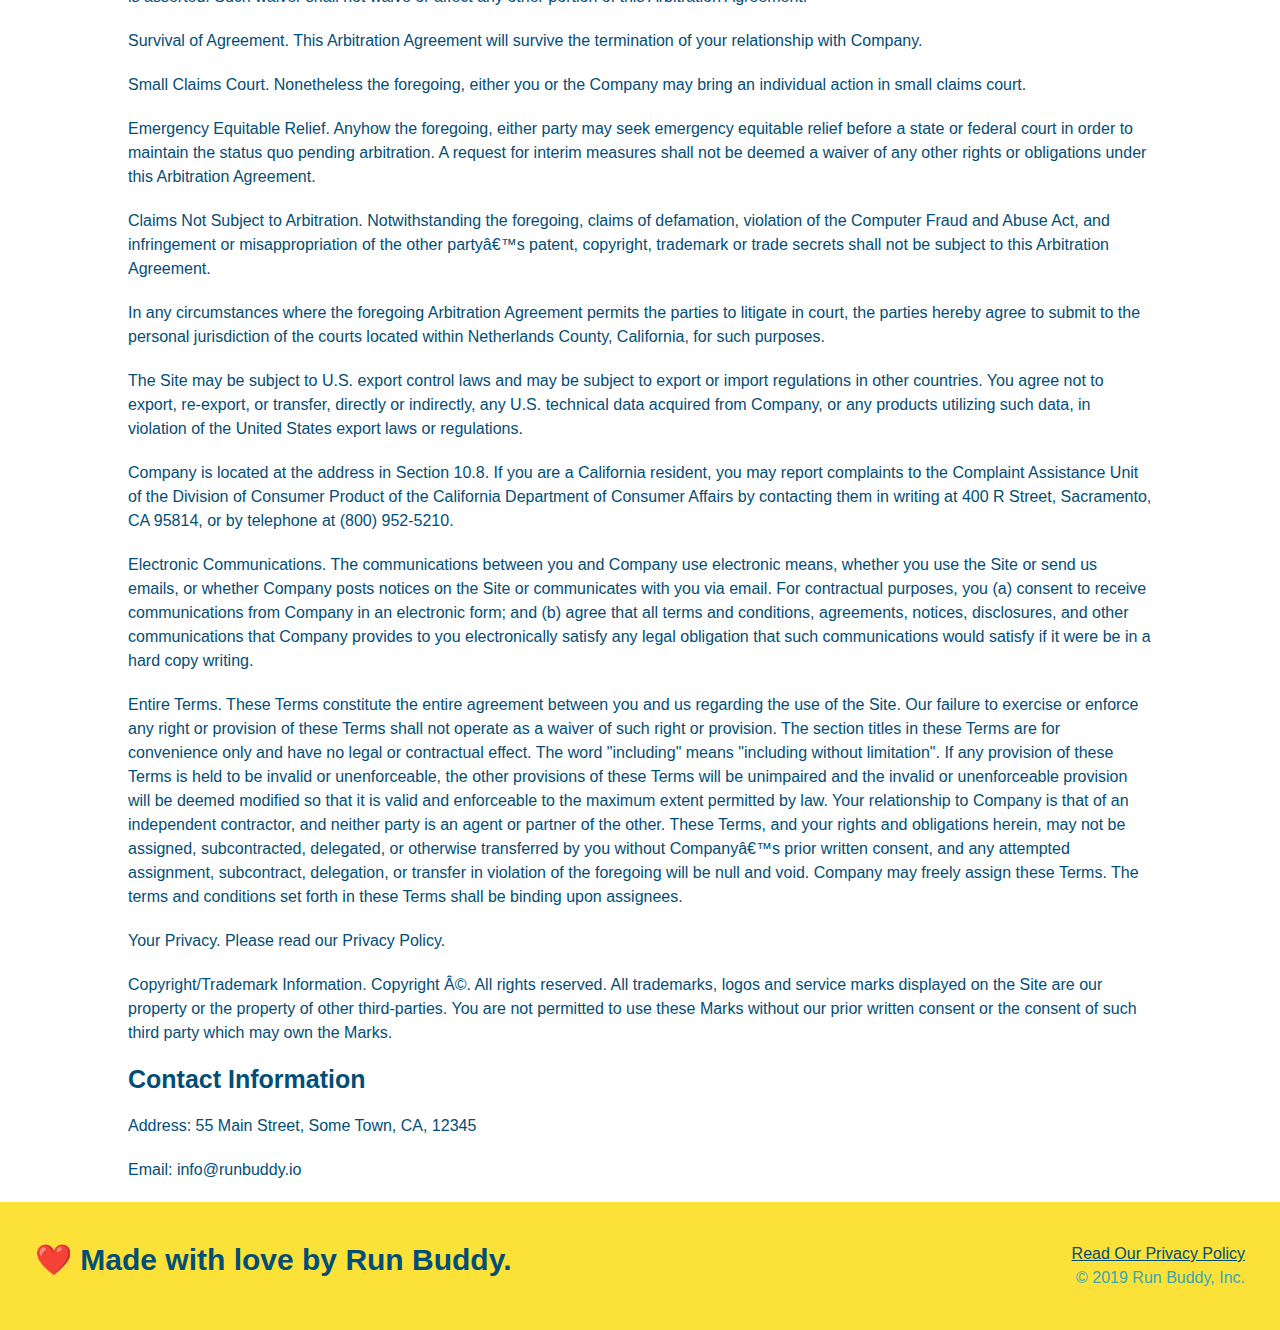
==== commit fb2b9fca: "set up media queries" ====
--- a/privacy-policy.html
+++ b/privacy-policy.html
@@ -5,6 +5,7 @@
     <title>Privacy Policy - Run Buddy</title>
     <link rel="stylesheet" href="assets/css/style.css">
     <link rel="stylesheet" href="assets/css/secondary-style.css">
+    <meta name="viewport" content="width=device-width, initial-scale=1.0" />
 </head>
 <body>
 <header> 
--- a/assets/css/style.css
+++ b/assets/css/style.css
@@ -4,33 +4,38 @@
     box-sizing: border-box;
 }
 
-/*applying stle to header*/
+/*applying style to header*/
 header{
-    padding: 20 px 35px;
+    padding: 20px 35px;
     background-color: #39a6b2;
+    display: flex;
+    justify-content: space-between;
+    flex-wrap: wrap;
 }
 header h1{
     font-weight: bold;
     font-size: 36px;
     color:#fce138;
     margin: 0;
-    display: inline;
 }
 header a{
     text-decoration: none;
     color:#fce138;
 }
 header nav{
-    float: right;
     margin: 7px 0;
 }
-header nav ul li{
-    display: inline;
-}
+header nav ul {
+    display: flex;
+    flex-wrap: wrap;
+    justify-content: space-between;
+    align-items: center;
+    list-style: none;
+  }
 header nav ul li a {
-    margin: 0 30px;
+    padding: 10px 15px;
     font-weight: lighter;
-    font-size: 22px;
+    font-size: 1.55vw;
 }
 
 /*applying style to bod*/
@@ -42,15 +47,16 @@
     background:#fce138;
     width: 100%;
     padding: 40px 35px;
+    display: flex;
+    justify-content: space-between;
+    flex-wrap: wrap;
 }
 footer h2{
-    display: inline;
     color: #024e76;
     font-size: 30px;
     margin: 0;
 }
 footer div{
-    float: right;
     line-height: 1.5;
     text-align: right;
 }
@@ -62,21 +68,33 @@
 }
 .hero{
     background-image: url("../images/hero-bg.jpg");
-    height: 600px;
     background-size: cover;
     background-position: center;
-    position: relative;
-}
+    display: flex;
+    justify-content: center;
+    flex-wrap: wrap;
+    align-items: flex-start;
+}
+.hero-cta {
+    width: 35%;
+    text-align: right;
+    margin: 3.5%;
+    color: #fff;
+    font-size: 18px;
+    line-height: 1.2;
+  }
+  .hero-cta h2 {
+    font-style: italic;
+    font-size: 55px;
+    color: #fce138;
+  }
 .hero-form{
     background-color: #fce138;
     border: 3px solid #024e76;
     padding: 20px;
-    width: 500px;
-    color: #024e76;
-    position: absolute;
-    bottom: 120px;
-    right: 140px;
-
+    width: 40%;
+    color: #024e76;
+    margin: 3.5%;
 }
 .hero-form h3{
     font-size: 24px;
@@ -103,9 +121,6 @@
     border: none;
     padding: 10px 20px;
     font-size: 16px;
-}
-.intro{
-    text-align: center;
 }
 .intro p{
     line-height: 1.7;
@@ -113,37 +128,59 @@
     width: 80%;
     font-size: 20px;
     margin: 0 auto;
+    text-align: center;
 }
 .steps{
+    background: #fce138;
+}
+.step{
+    margin: 50px auto;
+    padding-bottom: 50px;
+    width: 80%;
+    border-bottom: 1px solid #39a6b2;
+    display: flex;
+    flex-wrap: wrap;
+    align-items: center;
+    justify-content: space-between;
+  }
+  .step-img {
+    flex: 1 12%;
+    margin-right: 20px;
+  }
+  .step-info {
+    flex: 2 70%;
+    display: flex;
+    flex-wrap: wrap;
+    align-items: center;
+  }
+  .step-text {
+    flex: 12;
+  }
+  .step-img img {
+    max-width: 100%;
+  }
+.steps h3{
+    color: #024e76;
+    font-size: 46px;
+    flex: 1 30%;
+}
+.steps-text p{
+    color: #39a6b2;
+    font-size: 18px;
+}
+.step-text h4 {
+    font-size: 26px;
+    line-height: 1.5;
+    color: #024e76;
+  }
+.section-title{
+    font-size: 48px;
+    color: #024e76;
+    margin: 0 auto 35px auto;
+    padding-bottom: 20px;
+    border-bottom: 3px solid;
     text-align: center;
-    background: #fce138;
-}
-.steps div{
-    margin-bottom: 80px;
-}
-.steps img{
-    width: 15%;
-    margin: 10px 0;
-}
-.steps h3{
-    color: #024e76;
-    font-size: 46px;
-    margin-top: 10px;
-}
-.steps p{
-    color: #39a6b2;
-    font-size: 23px;
-}
-.steps span{
-    font-size: 38px;
-}
-.section-title{
-    font-size: 55px;
-    color: #024e76;
-    margin-bottom: 35px;
-    padding: 0 100px 20px 100px;
-    display: inline-block;
-    border-bottom: 3px solid;
+    width: 50%;
 }
 .primary-border{
     border-color: #fce138;
@@ -152,37 +189,36 @@
     border-color: #39a6b2;
 }
 .trainers{
-    text-align: center;
+  width: 100%;
+  margin: 0 auto;
+  display: flex;
+  flex-wrap: wrap;
+  justify-content: space-around;
+
 }
 .trainer{
-    width: 900px;
-    margin: 0 auto 30px auto;
+    margin: 20px;
     background: #024e76;
     color: #fce138;
-    overflow: auto;
+    flex: 1;
 }
 .trainer img{
-    width: 35%;
-    float: left;
+    width: 100%;
 }
 .trainer-bio{
-    padding: 35px;
-    float: left;
-    width: 65%;
+    padding: 25px;
+    line-height: 1.3;
 }
 .trainer-bio h3{
-    font-size: 32px;
-    margin-bottom: 8px;
-
+    font-size: 28px;
 }
 .trainer-bio h4{
     font-weight:lighter;
-    font-size: 26px;
-    margin-bottom: 25px;
+    font-size: 22px;
+    margin-bottom: 15px;
 }
 .trainer-bio p{
     font-size: 17px;
-    line-height: 1.3;
 }
 .text-left{
     text-align: left;
@@ -191,8 +227,31 @@
     text-align: right;
 }
 .contact {
+    background: #024e76;
+  }
+  .contact-info {
+    display: flex;
+    justify-content: space-between;
+    flex-wrap: wrap;
+  }
+  .contact-form input, .contact-form textarea {
+    border: 1px solid #024e76;
+    display: block;
+    padding: 7px 15px;
+    font-size: 16px;
+    color: #024e76;
+    width: 100%;
+    margin-bottom: 15px;
+    margin-top: 5px;
+  }
+  .contact-form button {
+    width: 100%;
+    border: none;
+    background: #fce138;
+    color: #024e76;
     text-align: center;
-    background: #024e76;
+    padding: 15px 0;
+    font-size: 16px;
   }
   
   .contact h2 {
@@ -200,16 +259,14 @@
   }
   
   .contact-info iframe {
-    width: 400px;
     height: 400px;
   }
+  .contact-info > * {
+    flex: 1;
+    margin: 15px;
+  }
   
   .contact-info div {
-    width: 410px;
-    display: inline-block;
-    vertical-align: top;
-    text-align: left;
-    margin: 30px 0 0 60px;
     color: white;
   }
   
@@ -222,11 +279,36 @@
   .contact-info address {
     margin: 20px 0;
     line-height: 1.5;
-    font-size: 20px;
+    font-size: 16px;
     font-style: normal;
   }
   
   .contact-info a {
     color: #fce138;
   }
-  +  .flex-row{
+      display: flex;
+  }
+  /* MEDIA QUERY FOR SMALLER DESKTOP SCREENS AND SMALLER */
+@media screen and (max-width: 980px) {
+  header h1 a {
+    /* this will be applied on any screen smaller than 980px */
+  
+  }
+}
+
+/* MEDIA QUERY FOR TABLETS AND SMALLER */
+@media screen and (max-width: 768px) {
+  header h1 {
+    /* this will be applied on any screen between 768px and 575px */
+  
+  }
+}
+
+/* MEDIA QUERY FOR MOBILE PHONES AND SMALLER */
+@media screen and (max-width: 575px) {
+  header h1 {
+    /* this will be applied on any screen smaller than 575px */
+  
+  }
+}